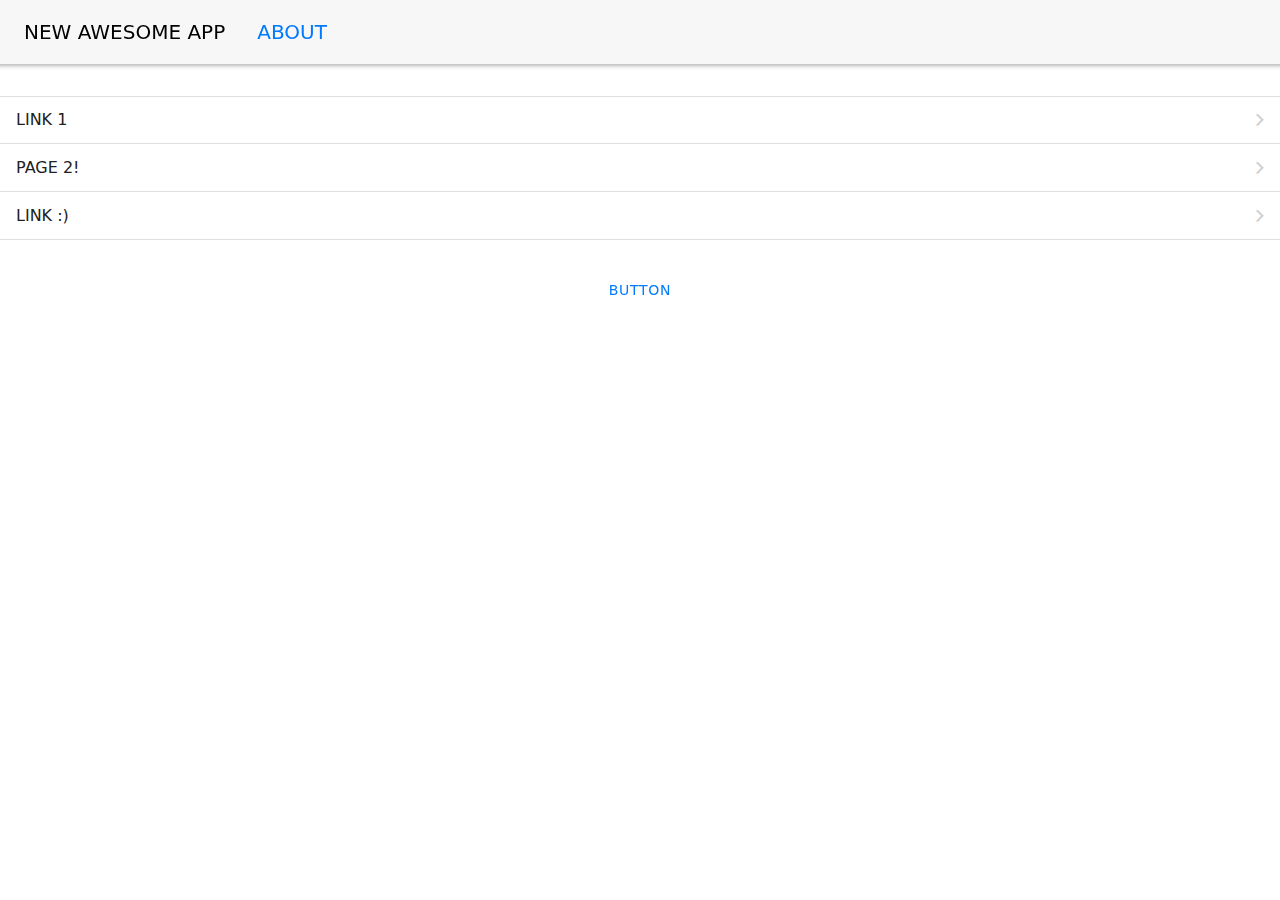
==== www/index.html @ 533f5f7c "Add: First files" ====
<!DOCTYPE html>
<!--
    Licensed to the Apache Software Foundation (ASF) under one
    or more contributor license agreements.  See the NOTICE file
    distributed with this work for additional information
    regarding copyright ownership.  The ASF licenses this file
    to you under the Apache License, Version 2.0 (the
    "License"); you may not use this file except in compliance
    with the License.  You may obtain a copy of the License at

    http://www.apache.org/licenses/LICENSE-2.0

    Unless required by applicable law or agreed to in writing,
    software distributed under the License is distributed on an
    "AS IS" BASIS, WITHOUT WARRANTIES OR CONDITIONS OF ANY
     KIND, either express or implied.  See the License for the
    specific language governing permissions and limitations
    under the License.
-->
<html>
    <head>
        <meta charset="utf-8">
        <!--
        Customize this policy to fit your own app's needs. For more guidance, please refer to the docs:
            https://cordova.apache.org/docs/en/latest/
        Some notes:
            * https://ssl.gstatic.com is required only on Android and is needed for TalkBack to function properly
            * Disables use of inline scripts in order to mitigate risk of XSS vulnerabilities. To change this:
                * Enable inline JS: add 'unsafe-inline' to default-src
        -->
        <meta http-equiv="Content-Security-Policy" content="default-src 'self' data: https://ssl.gstatic.com 'unsafe-eval'; style-src 'self' 'unsafe-inline'; media-src *; img-src 'self' data: content:;">
        <meta name="format-detection" content="telephone=no">
        <meta name="msapplication-tap-highlight" content="no">
        <meta name="viewport" content="initial-scale=1, width=device-width, viewport-fit=cover">
        <meta name="color-scheme" content="light dark">
        <link rel="stylesheet" href="css/index.css">
        <link rel="stylesheet" href="css/framework7-bundle.min.css">
        <title>Test App</title>
    </head>
    <body>
        <!-- app root -->
        <div id="app">
            <!-- main view -->
            <div class="view view-main">
                <!-- first page -->
                <div class="page" date-name="home">
                    <div class="navbar">
                        <div class="navbar-bg"></div>
                        <div class="navbar-inner">
                            <div class="title">New Awesome App</div>
                            <a class="link" href="/about/">
                                ABOUT
                            </a>
                        </div>
                    </div>

                    <div class="page-content">

                        <!-- scrollable content here -->
                        <div class="list links-list">
                            <ul>
                                <li><a href="#" class="link">Link 1</a></li>
                                <li><a href="/page2/" class="link">Page 2!</a></li>
                                <li><a href="#" class="link">Link :)</a></li>
                            </ul>
                        </div>
                        <button class="button">Button</button>
                    </div>
                </div>
            </div>
        </div>
        <script src="cordova.js"></script>
        <script src="js/framework7-bundle.min.js"></script>
        <script src="js/index.js"></script>
    </body>
</html>
---- www/css/index.css ----
/*
 * Licensed to the Apache Software Foundation (ASF) under one
 * or more contributor license agreements.  See the NOTICE file
 * distributed with this work for additional information
 * regarding copyright ownership.  The ASF licenses this file
 * to you under the Apache License, Version 2.0 (the
 * "License"); you may not use this file except in compliance
 * with the License.  You may obtain a copy of the License at
 *
 * http://www.apache.org/licenses/LICENSE-2.0
 *
 * Unless required by applicable law or agreed to in writing,
 * software distributed under the License is distributed on an
 * "AS IS" BASIS, WITHOUT WARRANTIES OR CONDITIONS OF ANY
 * KIND, either express or implied.  See the License for the
 * specific language governing permissions and limitations
 * under the License.
 */
* {
    -webkit-tap-highlight-color: rgba(0,0,0,0); /* make transparent link selection, adjust last value opacity 0 to 1.0 */
}

body {
    -webkit-touch-callout: none;                /* prevent callout to copy image, etc when tap to hold */
    -webkit-text-size-adjust: none;             /* prevent webkit from resizing text to fit */
    -webkit-user-select: none;                  /* prevent copy paste, to allow, change 'none' to 'text' */
    background-color:#E4E4E4;
    background-image:linear-gradient(to bottom, #A7A7A7 0%, #E4E4E4 51%);
    font-family: system-ui, -apple-system, -apple-system-font, 'Segoe UI', 'Roboto', sans-serif;
    font-size:12px;
    height:100vh;
    margin:0px;
    padding:0px;
    /* Padding to avoid the "unsafe" areas behind notches in the screen */
    padding: env(safe-area-inset-top, 0px) env(safe-area-inset-right, 0px) env(safe-area-inset-bottom, 0px) env(safe-area-inset-left, 0px);
    text-transform:uppercase;
    width:100%;
}

/* Portrait layout (default) */
.app {
    background:url(../img/logo.png) no-repeat center top; /* 170px x 200px */
    position:absolute;             /* position in the center of the screen */
    left:50%;
    top:50%;
    height:50px;                   /* text area height */
    width:225px;                   /* text area width */
    text-align:center;
    padding:180px 0px 0px 0px;     /* image height is 200px (bottom 20px are overlapped with text) */
    margin:-115px 0px 0px -112px;  /* offset vertical: half of image height and text area height */
                                   /* offset horizontal: half of text area width */
}
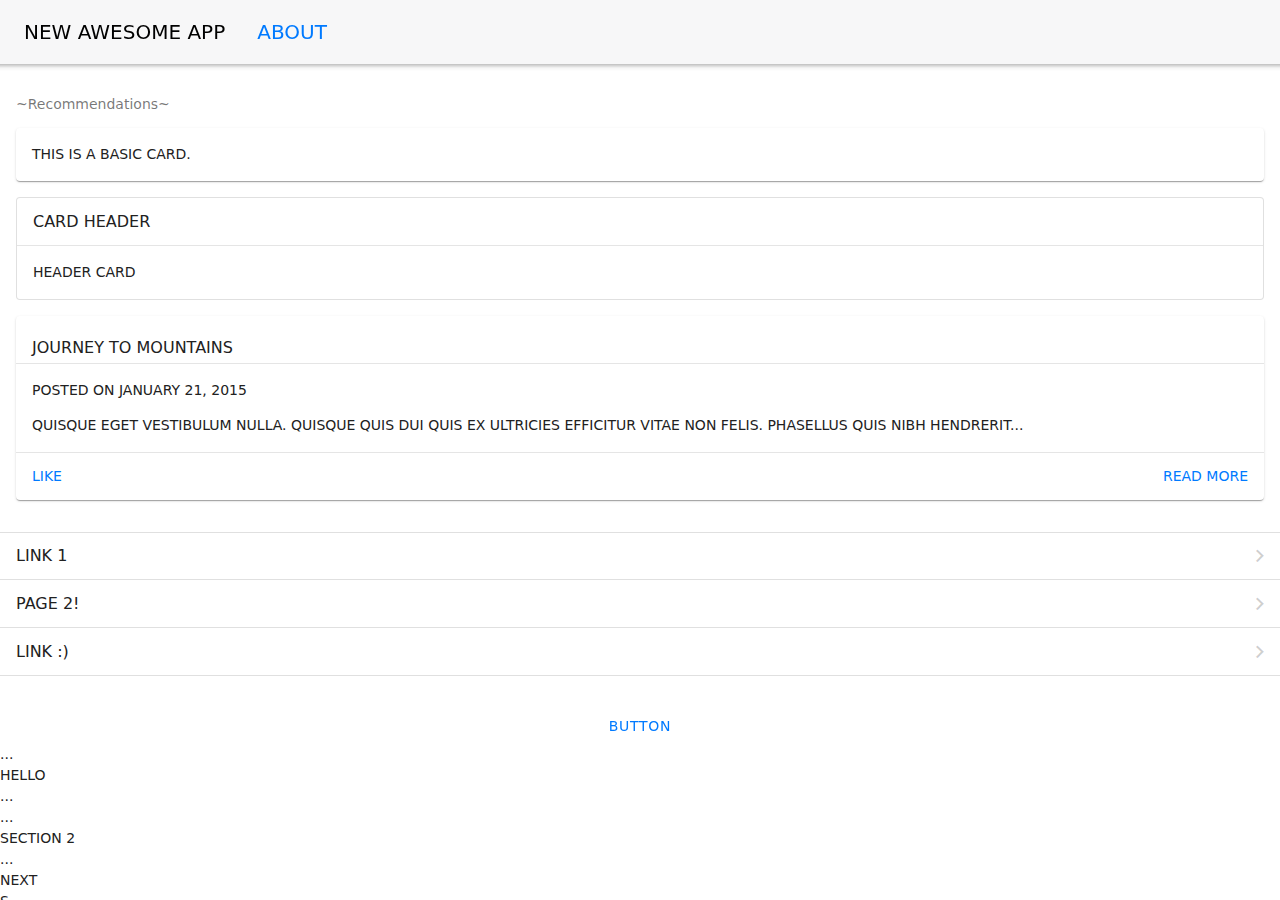
==== commit 4f91bffd: "Add: cards to html" ====
--- a/www/index.html
+++ b/www/index.html
@@ -55,6 +55,28 @@
                     </div>
 
                     <div class="page-content">
+                        <div class="block-title">~Recommendations~</div> 
+                        <div class="card">
+                            <div class="card-content card-content-padding">
+                                This is a basic card.
+                            </div>
+                        </div>
+                        <div class="card card-outline">
+                            <div class="card-header"> Card header</div>
+                            <div class="card-content card-content-padding">
+                                Header card
+                            </div>
+                        </div>
+                        <div class="card demo-card-header-pic">
+                            <div style="background-image:url(https://cdn.framework7.io/placeholder/nature-1000x600-3.jpg)"
+                                class="card-header align-items-flex-end">Journey To Mountains</div>
+                            <div class="card-content card-content-padding">
+                                <p class="date">Posted on January 21, 2015</p>
+                                <p>Quisque eget vestibulum nulla. Quisque quis dui quis ex ultricies efficitur vitae non felis. Phasellus
+                                    quis nibh hendrerit...</p>
+                            </div>
+                            <div class="card-footer"><a href="#" class="link">Like</a><a href="#" class="link">Read more</a></div>
+                        </div>
 
                         <!-- scrollable content here -->
                         <div class="list links-list">
@@ -65,6 +87,23 @@
                             </ul>
                         </div>
                         <button class="button">Button</button>
+                        <div class="accordion-list">
+                            <div class="accordion-item">
+                                <div class="accordion-item-toggle">...</div>
+                                <div class="accordion-item-content">...</div>
+                                Hello
+                            </div>
+                            <div class="accordion-item accordion-item-opened">
+                                <div class="accordion-item-toggle">...</div>
+                                <div class="accordion-item-content">...</div>
+                                Section 2
+                            </div>
+                            <div class="accordion-item">
+                                <div class="accordion-item-toggle">...</div>
+                                <div class="accordion-item-content">...</div>
+                                Next 
+                            </div>s
+                        </div>
                     </div>
                 </div>
             </div>
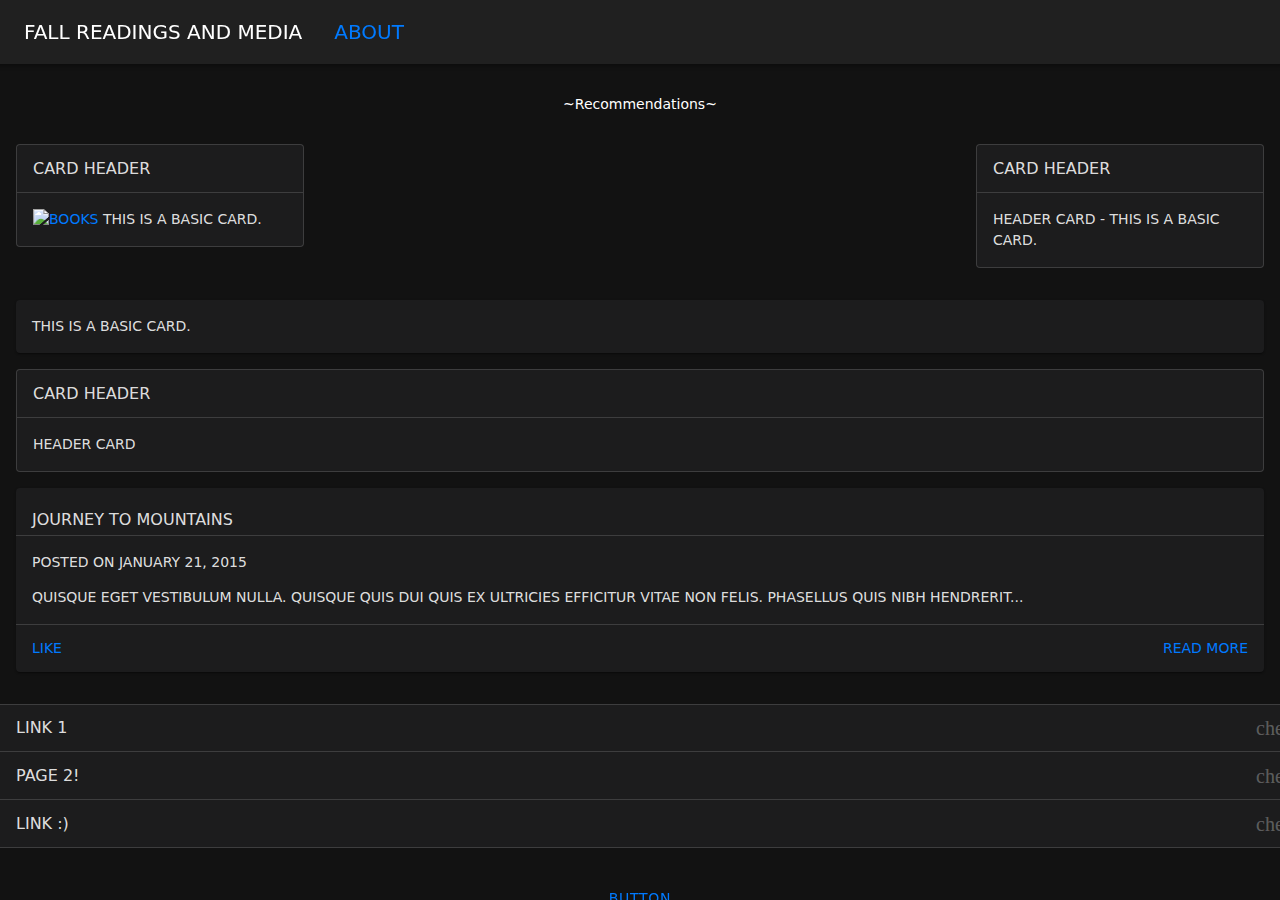
==== commit fc6750f7: "Add: image files and a few edits" ====
--- a/www/index.html
+++ b/www/index.html
@@ -17,7 +17,7 @@
     specific language governing permissions and limitations
     under the License.
 -->
-<html>
+<html class="dark">
     <head>
         <meta charset="utf-8">
         <!--
@@ -28,14 +28,15 @@
             * Disables use of inline scripts in order to mitigate risk of XSS vulnerabilities. To change this:
                 * Enable inline JS: add 'unsafe-inline' to default-src
         -->
-        <meta http-equiv="Content-Security-Policy" content="default-src 'self' data: https://ssl.gstatic.com 'unsafe-eval'; style-src 'self' 'unsafe-inline'; media-src *; img-src 'self' data: content:;">
+        <meta http-equiv="Content-Security-Policy" content="default-src 'self' data: https://ssl.gstatic.com 'unsafe-eval'; style-src 'self' 'unsafe-inline' fonts.googleapis.com; media-src *; img-src 'self' data: content:;
+        font-src 'self' fonts.gstatic.com;">
         <meta name="format-detection" content="telephone=no">
         <meta name="msapplication-tap-highlight" content="no">
         <meta name="viewport" content="initial-scale=1, width=device-width, viewport-fit=cover">
         <meta name="color-scheme" content="light dark">
         <link rel="stylesheet" href="css/index.css">
         <link rel="stylesheet" href="css/framework7-bundle.min.css">
-        <title>Test App</title>
+        <title>Fall Readings App</title>
     </head>
     <body>
         <!-- app root -->
@@ -47,7 +48,7 @@
                     <div class="navbar">
                         <div class="navbar-bg"></div>
                         <div class="navbar-inner">
-                            <div class="title">New Awesome App</div>
+                            <div class="title">Fall Readings and Media</div>
                             <a class="link" href="/about/">
                                 ABOUT
                             </a>
@@ -55,7 +56,29 @@
                     </div>
 
                     <div class="page-content">
-                        <div class="block-title">~Recommendations~</div> 
+                        <div class="block-title text-align-center">~Recommendations~</div>
+                        <div class="row no-gap">
+                            <div class="col-50 medium-25">
+                                <div class="card card-outline">
+                                    <div class="card-header"> Card header</div>
+                                    <div class="card-content card-content-padding">
+                                        <a class="link" href="/songs/"><img alt="Books">
+
+                                        </img></a>
+                                        This is a basic card.
+                                    </div>
+                                </div>
+                            </div>
+                            <div class="col-50 medium-25">
+                                <div class="card card-outline">
+                                    <div class="card-header"> Card header</div>
+                                    <div class="card-content card-content-padding">
+                                        Header card - This is a basic card.
+
+                                    </div>
+                                </div>
+                            </div>
+                        </div> 
                         <div class="card">
                             <div class="card-content card-content-padding">
                                 This is a basic card.
--- a/www/css/index.css
+++ b/www/css/index.css
@@ -24,8 +24,7 @@
     -webkit-touch-callout: none;                /* prevent callout to copy image, etc when tap to hold */
     -webkit-text-size-adjust: none;             /* prevent webkit from resizing text to fit */
     -webkit-user-select: none;                  /* prevent copy paste, to allow, change 'none' to 'text' */
-    background-color:#E4E4E4;
-    background-image:linear-gradient(to bottom, #A7A7A7 0%, #E4E4E4 51%);
+    background-color:#836336;
     font-family: system-ui, -apple-system, -apple-system-font, 'Segoe UI', 'Roboto', sans-serif;
     font-size:12px;
     height:100vh;
@@ -39,7 +38,6 @@
 
 /* Portrait layout (default) */
 .app {
-    background:url(../img/logo.png) no-repeat center top; /* 170px x 200px */
     position:absolute;             /* position in the center of the screen */
     left:50%;
     top:50%;
@@ -50,3 +48,12 @@
     margin:-115px 0px 0px -112px;  /* offset vertical: half of image height and text area height */
                                    /* offset horizontal: half of text area width */
 }
+
+/* Custom color theme */
+:root {
+    --f7-theme-color: #836336;
+    --f7-theme-color-rgb: 131, 99, 54;
+    --f7-theme-color-shade: #664d2a;
+    --f7-theme-color-tint: #a07942;
+    --f7-grid-gap: 3px;
+}
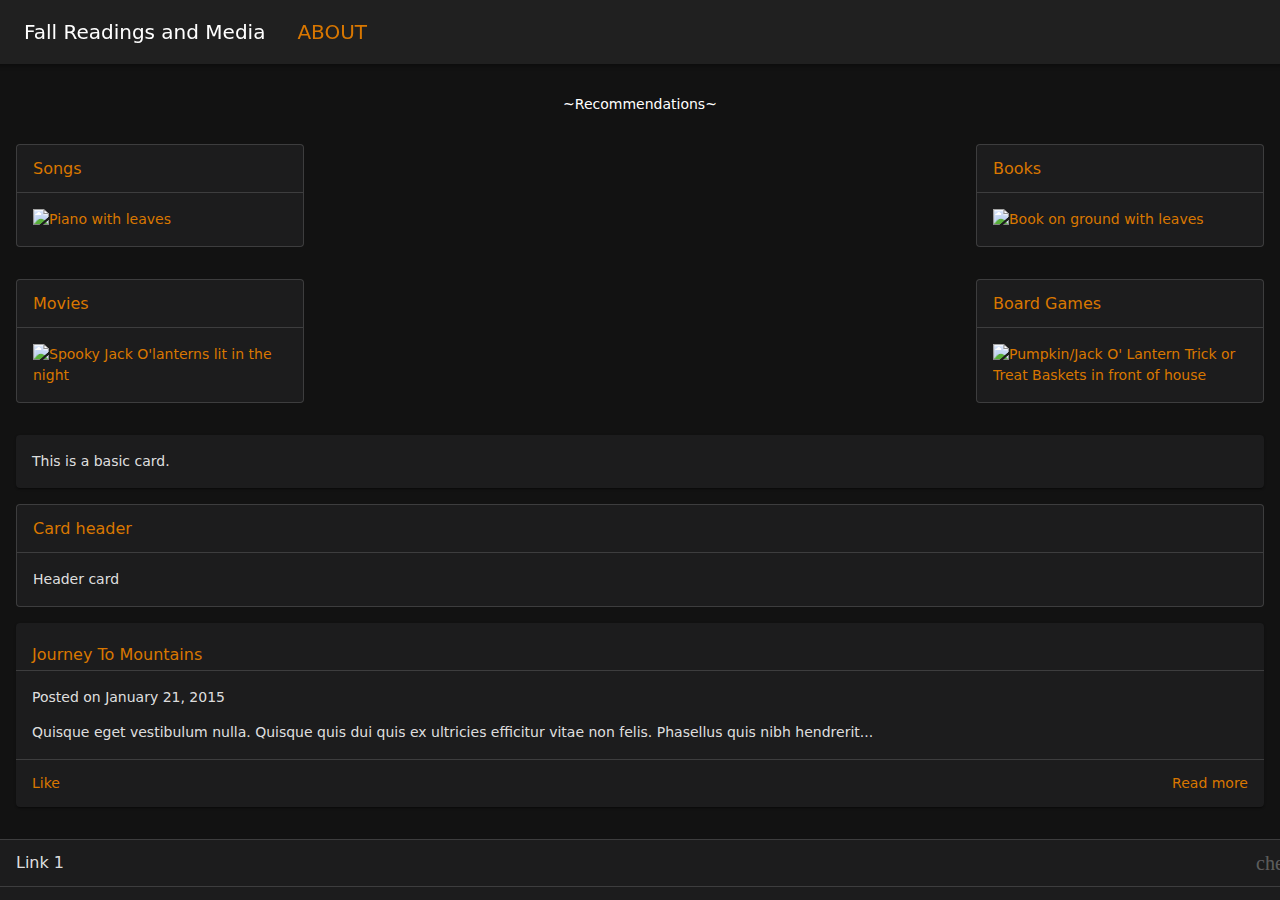
==== commit 62ffbef2: "Add: Current home page layout done" ====
--- a/www/index.html
+++ b/www/index.html
@@ -17,7 +17,7 @@
     specific language governing permissions and limitations
     under the License.
 -->
-<html class="dark">
+<html>
     <head>
         <meta charset="utf-8">
         <!--
@@ -28,17 +28,17 @@
             * Disables use of inline scripts in order to mitigate risk of XSS vulnerabilities. To change this:
                 * Enable inline JS: add 'unsafe-inline' to default-src
         -->
-        <meta http-equiv="Content-Security-Policy" content="default-src 'self' data: https://ssl.gstatic.com 'unsafe-eval'; style-src 'self' 'unsafe-inline' fonts.googleapis.com; media-src *; img-src 'self' data: content:;
-        font-src 'self' fonts.gstatic.com;">
+        <meta http-equiv="Content-Security-Policy" content="default-src 'self' data: https://ssl.gstatic.com 'unsafe-eval'; style-src 'self' 'unsafe-inline' fonts.googleapis.com; media-src *; img-src 'self' data: content:; font-src 'self' fonts.gstatic.com;">
         <meta name="format-detection" content="telephone=no">
         <meta name="msapplication-tap-highlight" content="no">
         <meta name="viewport" content="initial-scale=1, width=device-width, viewport-fit=cover">
         <meta name="color-scheme" content="light dark">
         <link rel="stylesheet" href="css/index.css">
         <link rel="stylesheet" href="css/framework7-bundle.min.css">
+        <link href="https://fonts.googleapis.com/icon?family=Material+Icons" rel="stylesheet">
         <title>Fall Readings App</title>
     </head>
-    <body>
+    <body class="dark">
         <!-- app root -->
         <div id="app">
             <!-- main view -->
@@ -60,25 +60,49 @@
                         <div class="row no-gap">
                             <div class="col-50 medium-25">
                                 <div class="card card-outline">
-                                    <div class="card-header"> Card header</div>
+                                    <div class="card-header">Songs</div>
                                     <div class="card-content card-content-padding">
-                                        <a class="link" href="/songs/"><img alt="Books">
+                                        <a class="link" href="/songs/"><img src="/img/songs/pexels-evgeniya-kuzmina-9040100.jpg" alt="Piano with leaves">
 
                                         </img></a>
-                                        This is a basic card.
                                     </div>
                                 </div>
                             </div>
                             <div class="col-50 medium-25">
                                 <div class="card card-outline">
-                                    <div class="card-header"> Card header</div>
+                                    <div class="card-header">Books</div>
                                     <div class="card-content card-content-padding">
-                                        Header card - This is a basic card.
-
+                                        <a class="link" href="/books/"><img src="/img/books/pexels-evgeniya-kuzmina-9040100.jpg" alt="Book on ground with leaves">
+                                    
+                                            </img></a>
                                     </div>
                                 </div>
                             </div>
                         </div> 
+                        <div class="row no-gap">
+                            <div class="col-50 medium-25">
+                                <div class="card card-outline">
+                                    <div class="card-header">Movies</div>
+                                    <div class="card-content card-content-padding">
+                                        <a class="link" href="/movies/"><img src="/img/movies/pexels-evgeniya-kuzmina-9040100.jpg"
+                                                alt="Spooky Jack O'lanterns lit in the night">
+                        
+                                            </img></a>
+                                    </div>
+                                </div>
+                            </div>
+                            <div class="col-50 medium-25">
+                                <div class="card card-outline">
+                                    <div class="card-header">Board Games</div>
+                                    <div class="card-content card-content-padding">
+                                        <a class="link" href="/bgs/"><img src="/img/books/pexels-evgeniya-kuzmina-9040100.jpg"
+                                                alt="Pumpkin/Jack O' Lantern Trick or Treat Baskets in front of house">
+                        
+                                            </img></a>
+                                    </div>
+                                </div>
+                            </div>
+                        </div>
                         <div class="card">
                             <div class="card-content card-content-padding">
                                 This is a basic card.
--- a/www/css/index.css
+++ b/www/css/index.css
@@ -1,59 +1,25 @@
-/*
- * Licensed to the Apache Software Foundation (ASF) under one
- * or more contributor license agreements.  See the NOTICE file
- * distributed with this work for additional information
- * regarding copyright ownership.  The ASF licenses this file
- * to you under the Apache License, Version 2.0 (the
- * "License"); you may not use this file except in compliance
- * with the License.  You may obtain a copy of the License at
- *
- * http://www.apache.org/licenses/LICENSE-2.0
- *
- * Unless required by applicable law or agreed to in writing,
- * software distributed under the License is distributed on an
- * "AS IS" BASIS, WITHOUT WARRANTIES OR CONDITIONS OF ANY
- * KIND, either express or implied.  See the License for the
- * specific language governing permissions and limitations
- * under the License.
- */
-* {
-    -webkit-tap-highlight-color: rgba(0,0,0,0); /* make transparent link selection, adjust last value opacity 0 to 1.0 */
+/* Custom color theme */
+:root .dark{
+    --f7-grid-gap: 3px;
+    --f7-theme-color: #d97700;
+    --f7-theme-color-rgb: 217, 119, 0;
+    --f7-theme-color-shade: #b06100;
+    --f7-theme-color-tint: #ff8d03;
+    --f7-card-header-text-color: #d97700;
 }
 
-body {
-    -webkit-touch-callout: none;                /* prevent callout to copy image, etc when tap to hold */
-    -webkit-text-size-adjust: none;             /* prevent webkit from resizing text to fit */
-    -webkit-user-select: none;                  /* prevent copy paste, to allow, change 'none' to 'text' */
-    background-color:#836336;
-    font-family: system-ui, -apple-system, -apple-system-font, 'Segoe UI', 'Roboto', sans-serif;
-    font-size:12px;
-    height:100vh;
-    margin:0px;
-    padding:0px;
-    /* Padding to avoid the "unsafe" areas behind notches in the screen */
-    padding: env(safe-area-inset-top, 0px) env(safe-area-inset-right, 0px) env(safe-area-inset-bottom, 0px) env(safe-area-inset-left, 0px);
-    text-transform:uppercase;
-    width:100%;
+html {
+    margin: 0;
+    padding: 0;
+    font-family: fuzzyBubbles;
+    color: var(--f7-theme-color);
+    background-color: #ffffff;
 }
 
-/* Portrait layout (default) */
-.app {
-    position:absolute;             /* position in the center of the screen */
-    left:50%;
-    top:50%;
-    height:50px;                   /* text area height */
-    width:225px;                   /* text area width */
-    text-align:center;
-    padding:180px 0px 0px 0px;     /* image height is 200px (bottom 20px are overlapped with text) */
-    margin:-115px 0px 0px -112px;  /* offset vertical: half of image height and text area height */
-                                   /* offset horizontal: half of text area width */
+
+
+@font-face {
+    font-family: fuzzyBubbles;
+    src: url(https://fonts.google.com/specimen/Fuzzy+Bubbles);
 }
 
-/* Custom color theme */
-:root {
-    --f7-theme-color: #836336;
-    --f7-theme-color-rgb: 131, 99, 54;
-    --f7-theme-color-shade: #664d2a;
-    --f7-theme-color-tint: #a07942;
-    --f7-grid-gap: 3px;
-}
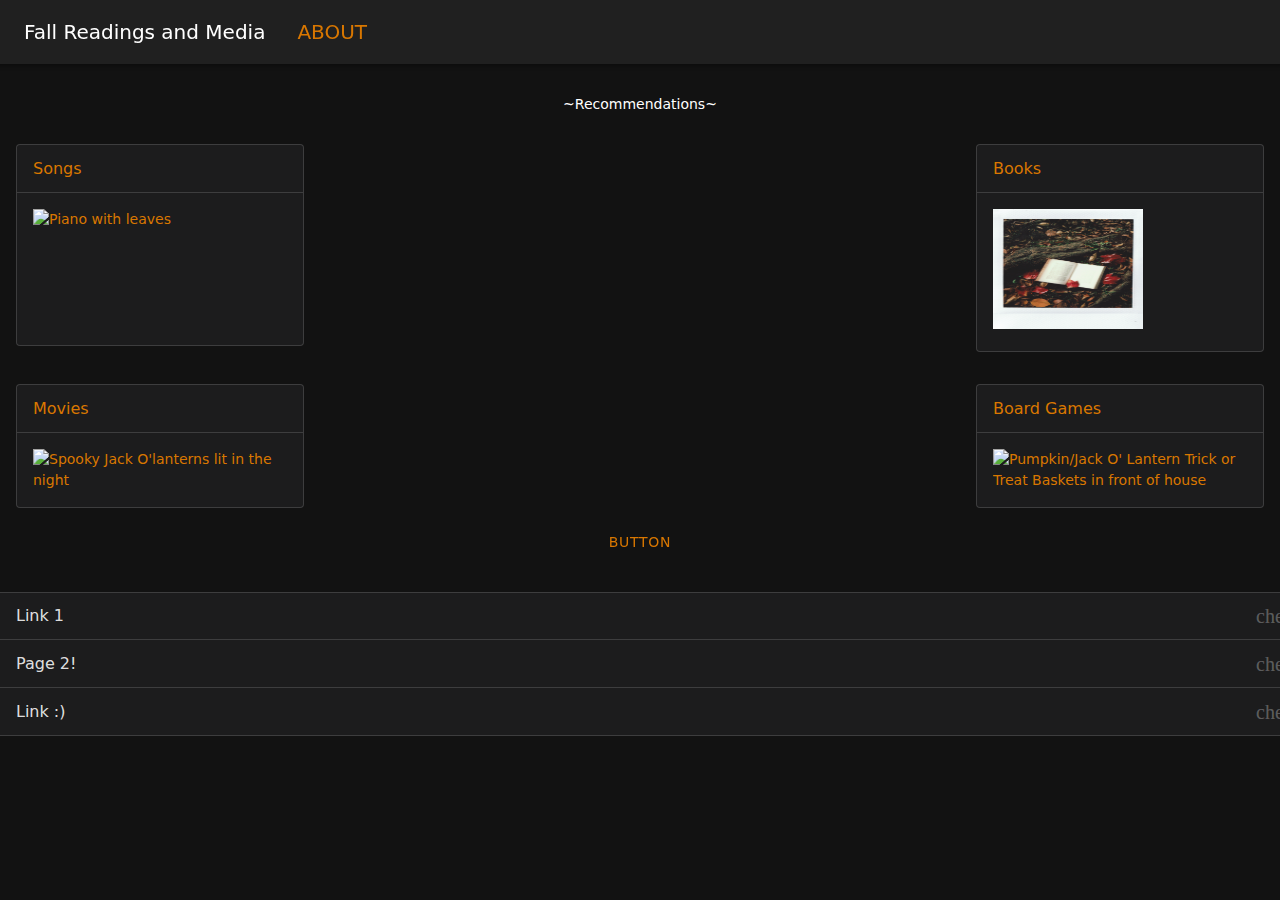
==== commit 36a51c01: "Add: Some pictures fixed, started on inner pages" ====
--- a/www/index.html
+++ b/www/index.html
@@ -28,13 +28,14 @@
             * Disables use of inline scripts in order to mitigate risk of XSS vulnerabilities. To change this:
                 * Enable inline JS: add 'unsafe-inline' to default-src
         -->
-        <meta http-equiv="Content-Security-Policy" content="default-src 'self' data: https://ssl.gstatic.com 'unsafe-eval'; style-src 'self' 'unsafe-inline' fonts.googleapis.com; media-src *; img-src 'self' data: content:; font-src 'self' fonts.gstatic.com;">
+        <meta http-equiv="Content-Security-Policy" content="default-src 'self' data: https://ssl.gstatic.com 'unsafe-eval'; style-src 'self' 'unsafe-inline' fonts.googleapis.com; media-src *; img-src 'self' data: content:; font-src 'self' fonts.gstatic.com fonts.google.com;">
         <meta name="format-detection" content="telephone=no">
         <meta name="msapplication-tap-highlight" content="no">
         <meta name="viewport" content="initial-scale=1, width=device-width, viewport-fit=cover">
         <meta name="color-scheme" content="light dark">
         <link rel="stylesheet" href="css/index.css">
         <link rel="stylesheet" href="css/framework7-bundle.min.css">
+        <link rel="stylesheet" href="fonts/Fuzzy_Bubbles/FuzzyBubbles-Regular.ttf">
         <link href="https://fonts.googleapis.com/icon?family=Material+Icons" rel="stylesheet">
         <title>Fall Readings App</title>
     </head>
@@ -62,7 +63,7 @@
                                 <div class="card card-outline">
                                     <div class="card-header">Songs</div>
                                     <div class="card-content card-content-padding">
-                                        <a class="link" href="/songs/"><img src="/img/songs/pexels-evgeniya-kuzmina-9040100.jpg" alt="Piano with leaves">
+                                        <a class="link" href="/songs/"><img src="./img/songs/pexels-evgeniya-kuzmina-9040100.jpg" alt="Piano with leaves" width=150vh height=120vh>
 
                                         </img></a>
                                     </div>
@@ -72,7 +73,7 @@
                                 <div class="card card-outline">
                                     <div class="card-header">Books</div>
                                     <div class="card-content card-content-padding">
-                                        <a class="link" href="/books/"><img src="/img/books/pexels-evgeniya-kuzmina-9040100.jpg" alt="Book on ground with leaves">
+                                        <a class="link" href="/books/"><img src="./img/books/pexels-rikka-ameboshi-3358707.jpg" alt="Book on ground with leaves" width="150vh" height="120vhs">
                                     
                                             </img></a>
                                     </div>
@@ -103,53 +104,14 @@
                                 </div>
                             </div>
                         </div>
-                        <div class="card">
-                            <div class="card-content card-content-padding">
-                                This is a basic card.
-                            </div>
-                        </div>
-                        <div class="card card-outline">
-                            <div class="card-header"> Card header</div>
-                            <div class="card-content card-content-padding">
-                                Header card
-                            </div>
-                        </div>
-                        <div class="card demo-card-header-pic">
-                            <div style="background-image:url(https://cdn.framework7.io/placeholder/nature-1000x600-3.jpg)"
-                                class="card-header align-items-flex-end">Journey To Mountains</div>
-                            <div class="card-content card-content-padding">
-                                <p class="date">Posted on January 21, 2015</p>
-                                <p>Quisque eget vestibulum nulla. Quisque quis dui quis ex ultricies efficitur vitae non felis. Phasellus
-                                    quis nibh hendrerit...</p>
-                            </div>
-                            <div class="card-footer"><a href="#" class="link">Like</a><a href="#" class="link">Read more</a></div>
-                        </div>
-
                         <!-- scrollable content here -->
+                        <button class="button">Button</button>
                         <div class="list links-list">
                             <ul>
                                 <li><a href="#" class="link">Link 1</a></li>
                                 <li><a href="/page2/" class="link">Page 2!</a></li>
                                 <li><a href="#" class="link">Link :)</a></li>
                             </ul>
-                        </div>
-                        <button class="button">Button</button>
-                        <div class="accordion-list">
-                            <div class="accordion-item">
-                                <div class="accordion-item-toggle">...</div>
-                                <div class="accordion-item-content">...</div>
-                                Hello
-                            </div>
-                            <div class="accordion-item accordion-item-opened">
-                                <div class="accordion-item-toggle">...</div>
-                                <div class="accordion-item-content">...</div>
-                                Section 2
-                            </div>
-                            <div class="accordion-item">
-                                <div class="accordion-item-toggle">...</div>
-                                <div class="accordion-item-content">...</div>
-                                Next 
-                            </div>s
                         </div>
                     </div>
                 </div>
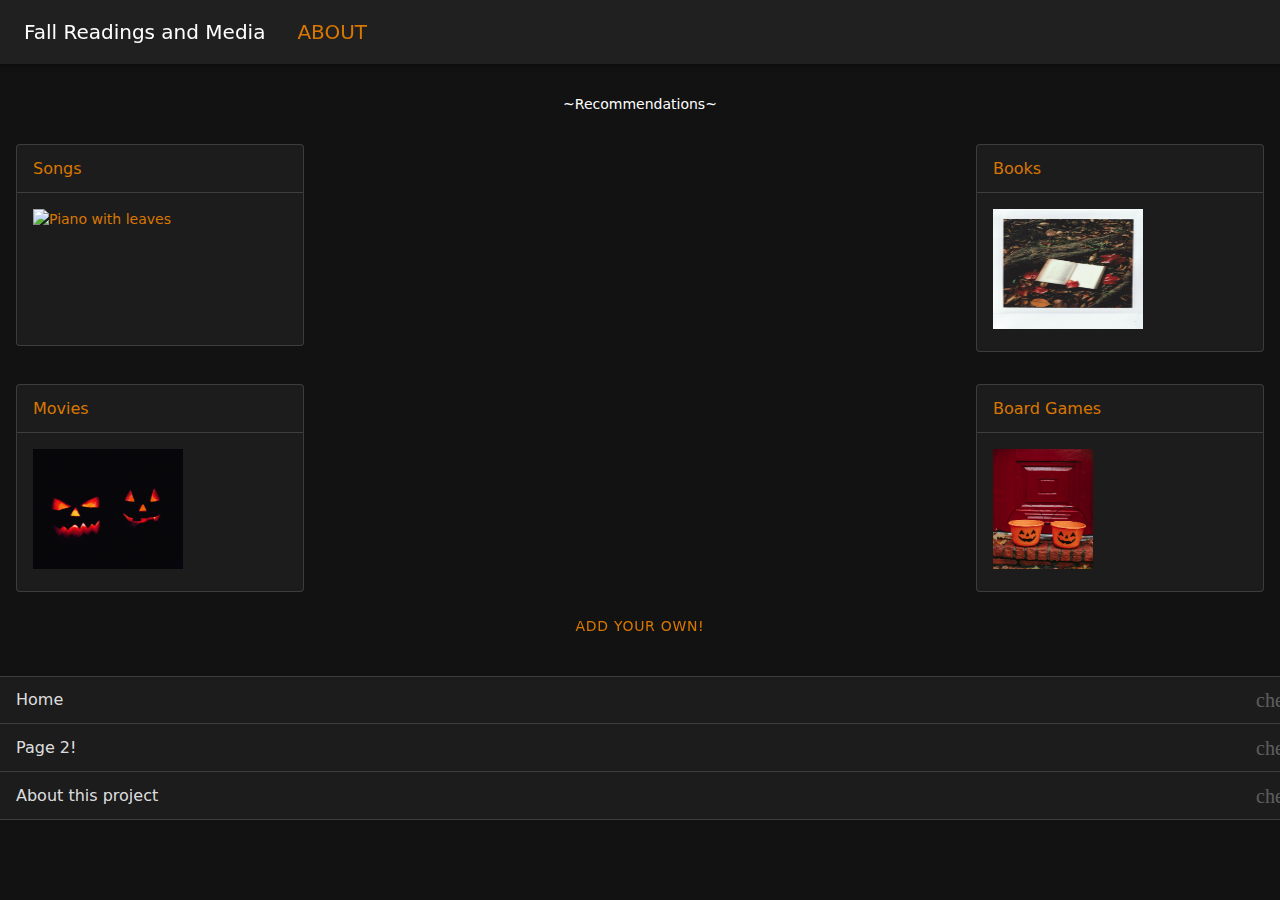
==== commit e3268412: "Edit: Home page pictures now work" ====
--- a/www/index.html
+++ b/www/index.html
@@ -28,14 +28,14 @@
             * Disables use of inline scripts in order to mitigate risk of XSS vulnerabilities. To change this:
                 * Enable inline JS: add 'unsafe-inline' to default-src
         -->
-        <meta http-equiv="Content-Security-Policy" content="default-src 'self' data: https://ssl.gstatic.com 'unsafe-eval'; style-src 'self' 'unsafe-inline' fonts.googleapis.com; media-src *; img-src 'self' data: content:; font-src 'self' fonts.gstatic.com fonts.google.com;">
+        <meta http-equiv="Content-Security-Policy" content="default-src 'self' data: https://ssl.gstatic.com 'unsafe-eval'; style-src 'self' 'unsafe-inline' fonts.googleapis.com; media-src *; img-src 'self' data: content:; font-src 'self' fonts.gstatic.com;">
         <meta name="format-detection" content="telephone=no">
         <meta name="msapplication-tap-highlight" content="no">
         <meta name="viewport" content="initial-scale=1, width=device-width, viewport-fit=cover">
         <meta name="color-scheme" content="light dark">
         <link rel="stylesheet" href="css/index.css">
         <link rel="stylesheet" href="css/framework7-bundle.min.css">
-        <link rel="stylesheet" href="fonts/Fuzzy_Bubbles/FuzzyBubbles-Regular.ttf">
+        <!-- <link rel="stylesheet" href="fonts/Fuzzy_Bubbles/FuzzyBubbles-Regular.ttf"> -->
         <link href="https://fonts.googleapis.com/icon?family=Material+Icons" rel="stylesheet">
         <title>Fall Readings App</title>
     </head>
@@ -85,8 +85,7 @@
                                 <div class="card card-outline">
                                     <div class="card-header">Movies</div>
                                     <div class="card-content card-content-padding">
-                                        <a class="link" href="/movies/"><img src="/img/movies/pexels-evgeniya-kuzmina-9040100.jpg"
-                                                alt="Spooky Jack O'lanterns lit in the night">
+                                        <a class="link" href="/movies/"><img src="./img/movies/pexels-toni-cuenca-619420.jpg" alt="Spooky Jack O'lanterns lit in the night" width="150vh" height="120vhs">
                         
                                             </img></a>
                                     </div>
@@ -96,21 +95,19 @@
                                 <div class="card card-outline">
                                     <div class="card-header">Board Games</div>
                                     <div class="card-content card-content-padding">
-                                        <a class="link" href="/bgs/"><img src="/img/books/pexels-evgeniya-kuzmina-9040100.jpg"
-                                                alt="Pumpkin/Jack O' Lantern Trick or Treat Baskets in front of house">
-                        
-                                            </img></a>
+                                        <a class="link" href="/bgs/"><img src="./img/bgs/pexels-charles-parker-5859740.jpg"
+                                                alt="Pumpkin/Jack O' Lantern Trick or Treat Baskets in front of house" width="100vh" height="120vhs"></img></a>
                                     </div>
                                 </div>
                             </div>
                         </div>
                         <!-- scrollable content here -->
-                        <button class="button">Button</button>
+                        <button class="button">Add your own!</button>
                         <div class="list links-list">
                             <ul>
-                                <li><a href="#" class="link">Link 1</a></li>
+                                <li><a href="#" class="link">Home</a></li>
                                 <li><a href="/page2/" class="link">Page 2!</a></li>
-                                <li><a href="#" class="link">Link :)</a></li>
+                                <li><a href="#" class="link">About this project</a></li>
                             </ul>
                         </div>
                     </div>
--- a/www/css/index.css
+++ b/www/css/index.css
@@ -11,7 +11,7 @@
 html {
     margin: 0;
     padding: 0;
-    font-family: fuzzyBubbles;
+    font-family: "fuzzyBubbles";
     color: var(--f7-theme-color);
     background-color: #ffffff;
 }
